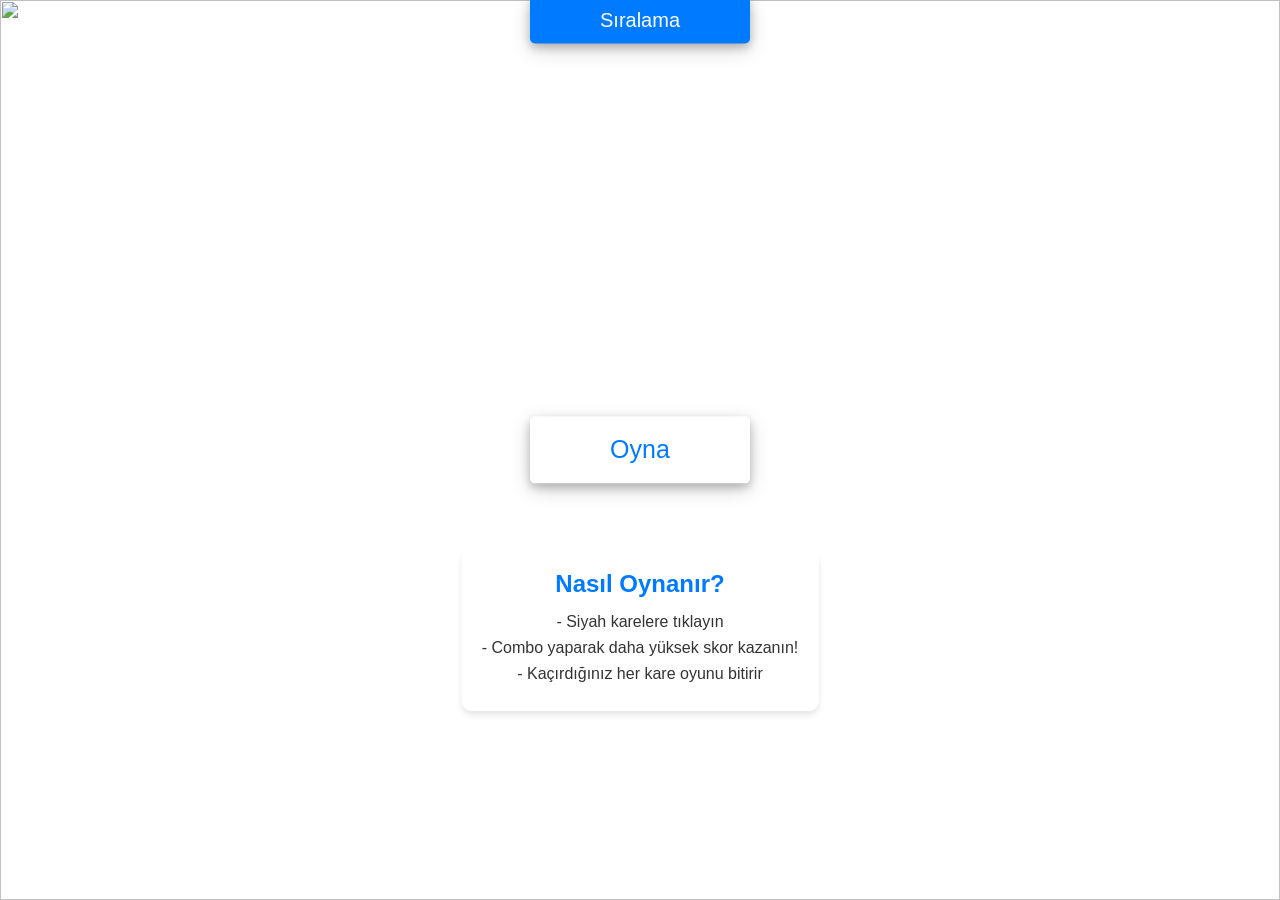
==== index.html @ c53f74e0 "Good LEEDA! Added leaderboard system, stores in the localStorage." ====
<!DOCTYPE html>
<html lang="en">
<head>
    <meta charset="UTF-8">
    <meta name="viewport" content="width=device-width, initial-scale=1.0">
    <link rel="stylesheet" href="css/style.css">
    <link rel="stylesheet" href="css/leaderboard.css">
    <title>Piano Tiles Oyunu</title>
</head>
<body>
    <!-- Arka plan resmi -->
    <img src="https://drive.google.com/uc?id=19zSLvSV1l4_bkxfaYUC9OpR1OZLBPZa_">
    
    <!-- Oyun başlangıç ekranı -->
    <div class="start"> 
        <button class="view-leaderboard">Sıralama</button>
        <button class="play-button">Oyna</button>
        <div class="instructions">
            <h3>Nasıl Oynanır?</h3>
            <p>- Siyah karelere tıklayın</p>
            <p>- Combo yaparak daha yüksek skor kazanın!</p>
            <p>- Kaçırdığınız her kare oyunu bitirir</p>
        </div>
    </div> 

    <!-- Ana oyun alanı -->
    <div id="game" style="display: none;">
        <!-- Oyun çizgileri -->
        <div id="game-container">
            <div class="line" id="line1"></div>
            <div class="line" id="line2"></div>
            <div class="line" id="line3"></div>
            <div class="line" id="line4"></div>
        </div>
        <!-- Karelerin oluşturulacağı alan -->
        <div class="tiles" id="tiles"></div> 
        <!-- Skor göstergesi -->
        <div class="score">
            <p id="score">0</p>
            <p id="high-score"></p>
        </div>
    </div>

    <!-- Kullanıcı adı formu -->
    <div class="username-form">
        <h3>Kullanıcı Adınızı Girin</h3>
        <input type="text" id="username-input" placeholder="Kullanıcı adınız" maxlength="20" required>
        <button id="submit-score">Başla</button>
    </div>

    <!-- Liderlik tablosu -->
    <div class="leaderboard">
        <button class="close-button">&times;</button>
        <h2>En Yüksek Skorlar</h2>
        <table class="leaderboard-table">
            <thead>
                <tr>
                    <th>Sıra</th>
                    <th>İsim</th>
                    <th>Skor</th>
                </tr>
            </thead>
            <tbody id="leaderboard-body">
                <!-- JavaScript ile doldurulacak -->
            </tbody>
        </table>
    </div>

    <!-- Pause ekranı -->
    <div class="pause-screen">
        <div class="content">
            <h2>DURAKLADI</h2>
            <p>Devam etmek için ESC'ye basın</p>
            <p>Mevcut Skor: <span id="pause-score">0</span></p>
            <p>En Yüksek Skor: <span id="pause-high-score">0</span></p>
        </div>
    </div>

    <!-- Sonuç ekranı -->
    <div class="result_box">
        <div class="icon">
            <i class="fas fa-crown"></i>
        </div>
        <div class="complete_text">Oyunu Tamamladınız!</div>
        <div class="score_text">0 puan kazandınız</div>
        <div class="buttons">
            <button class="restart">Tekrar Oyna</button>
        </div>
    </div>

    <!-- Ses efektleri -->
    <audio id="audio" src="https://drive.google.com/uc?id=1vCDIoUu4NIjBlMOee-wTDsHBMc1bxzES" hidden>
    <audio id="play" src="https://drive.google.com/uc?id=16ZqyQo4C59nUeXcP7H7L7XzUwrI7f3bW" hidden>
    <audio id="out" src="https://drive.google.com/uc?id=1OtAEm0PY38LdtKPBRe_ucoysYkAY7cG2" hidden>
    <audio id="result" src="https://drive.google.com/uc?id=1GvdIT1VsX48R9emQHCWxs4KP-hEQxeal" hidden>
    
</body>

<!-- JavaScript dosyası -->
<script src="js/src.js"></script>
</html>
---- css/style.css ----
/* Genel stil ayarları */
*{
    padding: 0;
    margin: 0;
    width: 100%;
    height: 100%;
    font-family: 'Roboto', sans-serif;
    user-select: none;
}

/* Buton ve sonuç kutusu için ortak stiller */
button,
.result_box{
    position: absolute;
    top: 50%;
    left: 50%;
    transform: translate(-50%, -50%);
    box-shadow: 0px 4px 8px 0 rgba(0,0,0,0.2),
                0px 6px 20px 0 rgba(0,0,0,0.19);
    transition: all 0.3s ease;
}

/* Başlangıç ekranı buton konteyneri */
.start {
    display: flex;
    flex-direction: column;
    align-items: center;
    gap: 20px;
    position: absolute;
    top: 50%;
    left: 50%;
    transform: translate(-50%, -50%);
}

/* Başlangıç butonu stilleri */
.start .play-button {
    width: 220px;
    height: 67.3px;
    font-size: 25px;
    font-weight: 500;
    color: #007bff;
    padding: 15px 30px;
    outline: none;
    border: none;
    border-radius: 5px;
    background: #fff;
    cursor: pointer;
    box-shadow: 0px 4px 8px 0 rgba(0,0,0,0.2),
              0px 6px 20px 0 rgba(0,0,0,0.19);
}

/* Sıralama butonu stilleri */
.start .view-leaderboard {
    width: 220px;
    height: auto;
    font-size: 20px;
    font-weight: 500;
    color: #fff;
    padding: 12px 25px;
    outline: none;
    border: none;
    border-radius: 5px;
    background: #007bff;
    cursor: pointer;
    box-shadow: 0px 4px 8px 0 rgba(0,0,0,0.2),
              0px 6px 20px 0 rgba(0,0,0,0.19);
    transition: all 0.3s ease;
}

.start .view-leaderboard:hover {
    background: #0056b3;
}

/* Ana oyun alanı stilleri */
#game{
    width: 100%;
    height: 100%;
    position: relative;
}

/* Arka plan resmi stilleri */
img{
    z-index: -1;
    width: 100%;
    height: 100%;
    position: absolute;
}

/* Oyun konteyneri ve kareler için ortak stiller */
#game #game-container,
#game #tiles{
    position: absolute;
    width: 100%;
    max-width: 600px;
    height: 100%;
    display: flex;
    z-index: 2;
}

/* Skor göstergesi stilleri */
#game .score{
    width: 100%;
    max-width: 600px;
    height: auto;
    position: absolute;
    display: flex;
    justify-content: center;
    padding: 20px 0;
    z-index: 5;
}
#game .score p{
    font-size: 40px;
    width: auto;
    color: rgb(255, 0, 85);
    z-index: 5;
}

/* Oyun çizgileri stilleri */
#game #game-container .line{
    width: 25%;
    border-right: solid 1px rgb(197, 197, 197);
}

#game #game-container #line4{
    border-right: none;
}

/* Kareler alanı stilleri */
#game #tiles{
    display: block;
    overflow: hidden;
}

/* Kare stilleri */
#game #tiles div{
    width: 25%;
    height: 30%;
    position: absolute;
    top: -30%;
    background:black;
    outline: none;
    cursor: pointer;
}

/* Kare hareket animasyonları */
.move{
    transform: translateY(145vh);
    transition: transform linear 2s;
}
.speedX1{
    transition: transform linear 1.5s;
}
.speedX2{
    transition: transform linear 1.25s;
}
.speedX3{
    transition: transform linear 1s;
}
.speedX4{
    transition: transform linear 0.75s;
}

/* Sonuç kutusu stilleri */
.result_box{
    background: #fff;
    width: 450px;
    height: auto;
    padding: 25px 30px;
    border-radius: 5px;
    display: flex;
    text-align: center;
    align-items: center;
    flex-direction: column;
    justify-content: space-between;
    opacity: 0;
    pointer-events: none;
    transform: translate(-50%, -50%) scale(0.9);
}

/* Aktif sonuç kutusu stilleri */
.result_box.activeResult{
    z-index: 5;
    opacity: 1;
    pointer-events: auto;
    transform: translate(-50%, -50%) scale(1);
}

/* Sonuç kutusu metin stilleri */
.result_box .complete_text{
    font-size: 20px;
    font-weight: 500;
}
.result_box .score_text{
    margin: 10px 0;
    font-size: 18px;
    font-weight: 500;
}
.result_box  .icon{
    font-size: 100px;
    color: #007bff;
    margin-bottom: 10px;
}

/* Sonuç kutusu buton alanı stilleri */
.result_box .buttons{
    position: relative;
    display: flex;
    margin: 20px 0;
}

/* Sonuç kutusu buton stilleri */
.result_box .buttons button{
    margin: 0 10px;
    width: auto;
    height: 40px;
    padding: 0 20px;
    border: none;
    outline: none;
    font-size: 18px;
    font-weight: 500;
    border-radius: 5px;
    border: 1px solid #007bff;
    cursor: pointer;
    transition: all 0.3s ease;
}

/* Mobil cihazlar için responsive tasarım */
@media(max-width: 550px){
    .result_box{
        width: 80%;
    }
    @media(max-width: 320px){
        .result_box .complete_text{
            font-size: 18px;
        }
    }
}

/* Combo text stilleri */
.combo-text {
    position: absolute;
    top: 50%;
    left: 50%;
    transform: translate(-50%, -50%);
    font-size: 36px;
    color: #ffeb3b;
    text-shadow: 2px 2px 4px rgba(0,0,0,0.5);
    animation: comboFade 1s ease-out forwards;
    z-index: 10;
    width: auto;
    height: auto;
}

@keyframes comboFade {
    0% {
        opacity: 1;
        transform: translate(-50%, -50%) scale(1.2);
    }
    100% {
        opacity: 0;
        transform: translate(-50%, -50%) scale(0.8);
    }
}

/* Pause ekranı stilleri */
.pause-screen {
    position: absolute;
    top: 0;
    left: 0;
    width: 100%;
    height: 100%;
    background: rgba(0, 0, 0, 0.7);
    display: flex;
    justify-content: center;
    align-items: center;
    z-index: 100;
    opacity: 0;
    pointer-events: none;
    transition: opacity 0.3s ease;
}

.pause-screen.active {
    opacity: 1;
    pointer-events: auto;
}

.pause-screen .content {
    text-align: center;
    color: white;
    width: auto;
    height: auto;
}

.pause-screen h2 {
    font-size: 48px;
    margin-bottom: 20px;
    width: auto;
    height: auto;
}

.pause-screen p {
    font-size: 24px;
    margin-bottom: 10px;
    width: auto;
    height: auto;
}

/* Kare tıklama efekti */
#game #tiles div.clicked {
    background: rgba(0,0,0,0.2);
    transition: background-color 0.2s ease;
}

/* Oyun talimatları stilleri */
.start .instructions {
    position: absolute;
    top: calc(50% + 100px);
    left: 50%;
    transform: translateX(-50%);
    background: rgba(255, 255, 255, 0.9);
    padding: 20px;
    border-radius: 10px;
    box-shadow: 0 4px 6px rgba(0, 0, 0, 0.1);
    width: auto;
    height: auto;
    text-align: center;
}

.start .instructions h3 {
    color: #007bff;
    margin-bottom: 15px;
    font-size: 24px;
    width: auto;
    height: auto;
}

.start .instructions p {
    color: #333;
    margin: 8px 0;
    font-size: 16px;
    width: auto;
    height: auto;
}

/* Skor göstergesi güncellemeleri */
#game .score {
    display: flex;
    flex-direction: column;
    align-items: center;
    gap: 10px;
}

#game .score p {
    font-size: 32px;
    text-shadow: 2px 2px 4px rgba(0,0,0,0.3);
}

#game .score #high-score {
    color: #ffeb3b;
    font-size: 24px;
}
---- css/leaderboard.css ----
.leaderboard {
    background: rgba(255, 255, 255, 0.95);
    border-radius: 10px;
    padding: 20px;
    width: 300px;
    position: absolute;
    top: 50%;
    left: 50%;
    transform: translate(-50%, -50%);
    box-shadow: 0 4px 8px rgba(0,0,0,0.2);
    z-index: 1000;
    display: none;
}

.leaderboard.active {
    display: block;
}

.leaderboard h2 {
    color: #007bff;
    text-align: center;
    margin-bottom: 20px;
    font-size: 24px;
    width: auto;
    height: auto;
}

.leaderboard-table {
    width: 100%;
    border-collapse: collapse;
    margin-bottom: 20px;
}

.leaderboard-table th,
.leaderboard-table td {
    padding: 10px;
    text-align: left;
    border-bottom: 1px solid #ddd;
    width: auto;
    height: auto;
}

.leaderboard-table th {
    color: #007bff;
    font-weight: bold;
}

.leaderboard-table tr:nth-child(even) {
    background-color: rgba(0, 123, 255, 0.05);
}

.leaderboard-table tr:hover {
    background-color: rgba(0, 123, 255, 0.1);
}

/* Username input form styles */
.username-form {
    position: absolute;
    top: 50%;
    left: 50%;
    transform: translate(-50%, -50%);
    background: white;
    padding: 20px;
    border-radius: 10px;
    box-shadow: 0 4px 8px rgba(0,0,0,0.2);
    z-index: 1000;
    width: 300px;
    text-align: center;
    display: none;
}

.username-form.active {
    display: block;
}

.username-form h3 {
    color: #007bff;
    margin-bottom: 15px;
    font-size: 20px;
    width: auto;
    height: auto;
}

.username-form input {
    width: 80%;
    padding: 10px;
    margin: 10px 0;
    border: 2px solid #007bff;
    border-radius: 5px;
    font-size: 16px;
    height: auto;
}

.username-form button {
    background: #007bff;
    color: white;
    border: none;
    padding: 10px 20px;
    border-radius: 5px;
    cursor: pointer;
    font-size: 16px;
    margin-top: 10px;
    width: auto;
    height: auto;
}

.username-form button:hover {
    background: #0056b3;
}

/* View Leaderboard button */
.view-leaderboard {
    position: absolute;
    top: 20px;
    right: 20px;
    background: #007bff;
    color: white;
    border: none;
    padding: 10px 20px;
    border-radius: 5px;
    cursor: pointer;
    font-size: 16px;
    z-index: 10;
    width: auto;
    height: auto;
}

.view-leaderboard:hover {
    background: #0056b3;
}

.close-button {
    position: absolute;
    top: 10px;
    right: 10px;
    background: none;
    border: none;
    color: #007bff;
    font-size: 20px;
    cursor: pointer;
    width: 30px;
    height: 30px;
    padding: 0;
}

.close-button:hover {
    color: #0056b3;
}
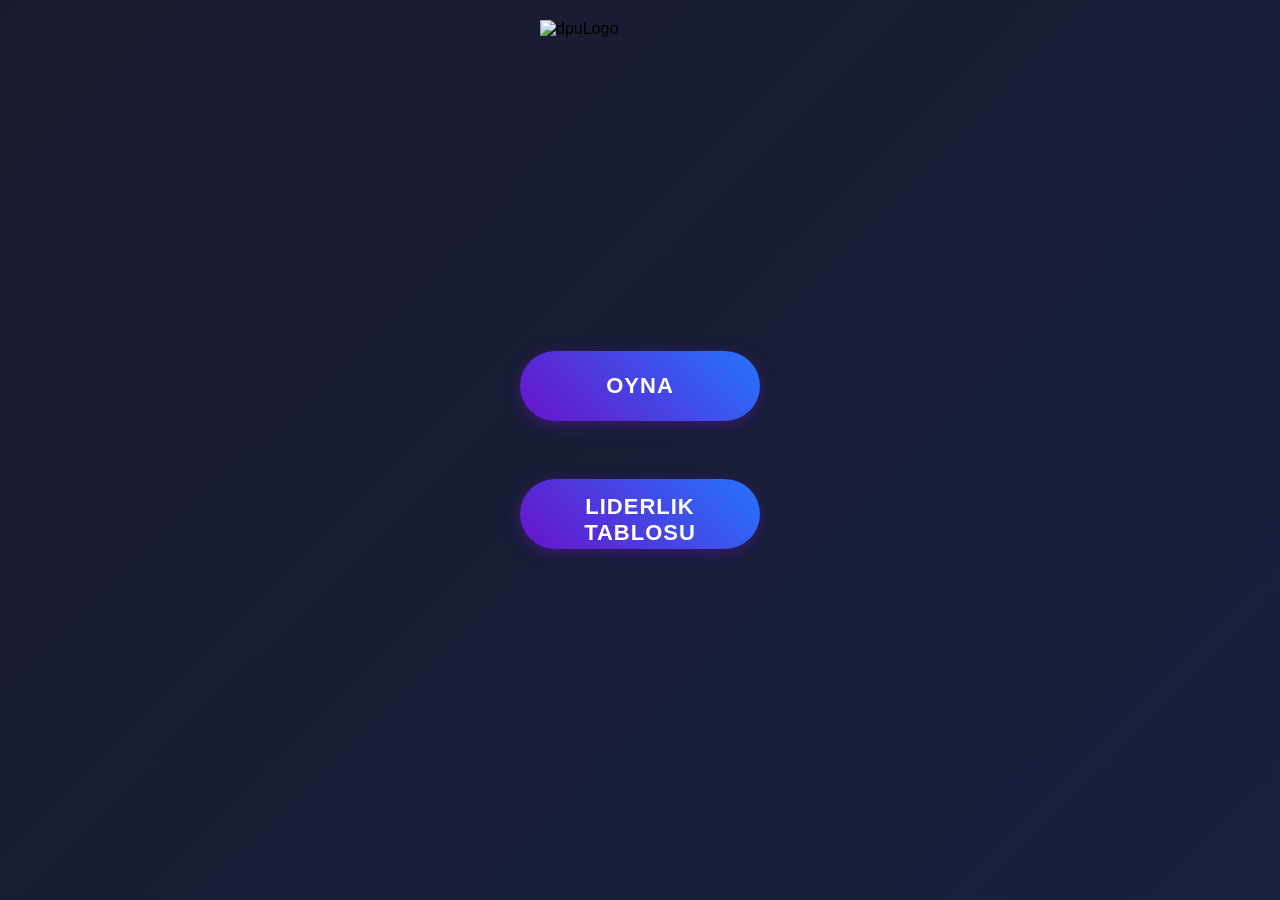
==== commit ba1aa871: "Music System Integration Music changes based on the difficulty level. Game speed changes based on th" ====
--- a/index.html
+++ b/index.html
@@ -4,24 +4,31 @@
     <meta charset="UTF-8">
     <meta name="viewport" content="width=device-width, initial-scale=1.0">
     <link rel="stylesheet" href="css/style.css">
-    <link rel="stylesheet" href="css/leaderboard.css">
+    <link rel="stylesheet" href="https://cdnjs.cloudflare.com/ajax/libs/font-awesome/5.15.4/css/all.min.css">
     <title>Piano Tiles Oyunu</title>
 </head>
 <body>
     <!-- Arka plan resmi -->
-    <img src="https://drive.google.com/uc?id=19zSLvSV1l4_bkxfaYUC9OpR1OZLBPZa_">
+    <img src="assets/dpuLogo.png" alt="dpuLogo" class="dpuLogo">
     
     <!-- Oyun başlangıç ekranı -->
     <div class="start"> 
-        <button class="view-leaderboard">Sıralama</button>
-        <button class="play-button">Oyna</button>
-        <div class="instructions">
-            <h3>Nasıl Oynanır?</h3>
-            <p>- Siyah karelere tıklayın</p>
-            <p>- Combo yaparak daha yüksek skor kazanın!</p>
-            <p>- Kaçırdığınız her kare oyunu bitirir</p>
+        <button>Oyna</button>
+        <br>
+        <button class="leaderboard" onclick="window.location.href='leaderboard.html'">
+           Liderlik Tablosu
+        </button>
+    </div> 
+
+    <!-- Zorluk seçim ekranı -->
+    <div class="difficulty-select" style="display: none;">
+        <div class="difficulty-buttons">
+            <button class="difficulty-btn easy">Kolay</button>
+            <button class="difficulty-btn normal">Normal</button>
+            <button class="difficulty-btn hard">Zor</button>
         </div>
-    </div> 
+        <button class="back-btn">Geri</button>
+    </div>
 
     <!-- Ana oyun alanı -->
     <div id="game" style="display: none;">
@@ -35,45 +42,7 @@
         <!-- Karelerin oluşturulacağı alan -->
         <div class="tiles" id="tiles"></div> 
         <!-- Skor göstergesi -->
-        <div class="score">
-            <p id="score">0</p>
-            <p id="high-score"></p>
-        </div>
-    </div>
-
-    <!-- Kullanıcı adı formu -->
-    <div class="username-form">
-        <h3>Kullanıcı Adınızı Girin</h3>
-        <input type="text" id="username-input" placeholder="Kullanıcı adınız" maxlength="20" required>
-        <button id="submit-score">Başla</button>
-    </div>
-
-    <!-- Liderlik tablosu -->
-    <div class="leaderboard">
-        <button class="close-button">&times;</button>
-        <h2>En Yüksek Skorlar</h2>
-        <table class="leaderboard-table">
-            <thead>
-                <tr>
-                    <th>Sıra</th>
-                    <th>İsim</th>
-                    <th>Skor</th>
-                </tr>
-            </thead>
-            <tbody id="leaderboard-body">
-                <!-- JavaScript ile doldurulacak -->
-            </tbody>
-        </table>
-    </div>
-
-    <!-- Pause ekranı -->
-    <div class="pause-screen">
-        <div class="content">
-            <h2>DURAKLADI</h2>
-            <p>Devam etmek için ESC'ye basın</p>
-            <p>Mevcut Skor: <span id="pause-score">0</span></p>
-            <p>En Yüksek Skor: <span id="pause-high-score">0</span></p>
-        </div>
+        <div class="score"><p id="score">0</p></div>
     </div>
 
     <!-- Sonuç ekranı -->
@@ -83,13 +52,31 @@
         </div>
         <div class="complete_text">Oyunu Tamamladınız!</div>
         <div class="score_text">0 puan kazandınız</div>
+        
+        <!-- İsim giriş formu -->
+        <div class="name_form" style="display: none;">
+            <input type="text" id="player_name" placeholder="İsminizi girin" maxlength="20">
+            <button id="save_score">Skoru Kaydet</button>
+        </div>
+
+        <!-- Top 3 Skorlar -->
+        <div class="top-scores">
+            <h3>En İyi 3 Skor</h3>
+            <div class="top-scores-list"></div>
+            <a href="leaderboard.html" class="view-all-scores">
+                Tüm Skorları Gör <i class="fas fa-arrow-right"></i>
+            </a>
+        </div>
+
         <div class="buttons">
             <button class="restart">Tekrar Oyna</button>
         </div>
     </div>
 
     <!-- Ses efektleri -->
-    <audio id="audio" src="https://drive.google.com/uc?id=1vCDIoUu4NIjBlMOee-wTDsHBMc1bxzES" hidden>
+    <audio id="easyMusic" src="assets/audio/metin2.mp3" hidden>
+    <audio id="normalMusic" src="assets/audio/molotof.mp3" hidden>
+    <audio id="hardMusic" src="assets/audio/shadow.mp3" hidden>
     <audio id="play" src="https://drive.google.com/uc?id=16ZqyQo4C59nUeXcP7H7L7XzUwrI7f3bW" hidden>
     <audio id="out" src="https://drive.google.com/uc?id=1OtAEm0PY38LdtKPBRe_ucoysYkAY7cG2" hidden>
     <audio id="result" src="https://drive.google.com/uc?id=1GvdIT1VsX48R9emQHCWxs4KP-hEQxeal" hidden>
--- a/css/style.css
+++ b/css/style.css
@@ -1,361 +1,594 @@
 /* Genel stil ayarları */
-*{
+* {
     padding: 0;
     margin: 0;
+    box-sizing: border-box;
+    font-family: 'Poppins', sans-serif;
+}
+
+html, body {
     width: 100%;
     height: 100%;
-    font-family: 'Roboto', sans-serif;
+    overflow: hidden;
     user-select: none;
+    background: linear-gradient(135deg, #1a1a2e, #16213e);
 }
 
 /* Buton ve sonuç kutusu için ortak stiller */
-button,
-.result_box{
-    position: absolute;
-    top: 50%;
-    left: 50%;
-    transform: translate(-50%, -50%);
-    box-shadow: 0px 4px 8px 0 rgba(0,0,0,0.2),
-                0px 6px 20px 0 rgba(0,0,0,0.19);
-    transition: all 0.3s ease;
-}
-
-/* Başlangıç ekranı buton konteyneri */
-.start {
-    display: flex;
-    flex-direction: column;
-    align-items: center;
-    gap: 20px;
-    position: absolute;
-    top: 50%;
-    left: 50%;
-    transform: translate(-50%, -50%);
+button, .result_box {
+    box-shadow: 0 10px 25px rgba(0, 0, 0, 0.2);
+    transition: all 0.3s cubic-bezier(0.175, 0.885, 0.32, 1.275);
 }
 
 /* Başlangıç butonu stilleri */
-.start .play-button {
-    width: 220px;
-    height: 67.3px;
-    font-size: 25px;
-    font-weight: 500;
-    color: #007bff;
+.start button {
+    position: static !important;
+    transform: none !important;
+    margin: 0 !important;
+    width: 240px;
+    height: 70px;
+    font-size: 22px;
+    font-weight: 600;
+    color: #fff;
     padding: 15px 30px;
     outline: none;
     border: none;
-    border-radius: 5px;
-    background: #fff;
+    border-radius: 50px;
+    background: linear-gradient(45deg, #6a11cb, #2575fc);
     cursor: pointer;
-    box-shadow: 0px 4px 8px 0 rgba(0,0,0,0.2),
-              0px 6px 20px 0 rgba(0,0,0,0.19);
-}
-
-/* Sıralama butonu stilleri */
-.start .view-leaderboard {
-    width: 220px;
-    height: auto;
-    font-size: 20px;
-    font-weight: 500;
-    color: #fff;
-    padding: 12px 25px;
-    outline: none;
-    border: none;
-    border-radius: 5px;
-    background: #007bff;
-    cursor: pointer;
-    box-shadow: 0px 4px 8px 0 rgba(0,0,0,0.2),
-              0px 6px 20px 0 rgba(0,0,0,0.19);
-    transition: all 0.3s ease;
-}
-
-.start .view-leaderboard:hover {
-    background: #0056b3;
+    box-shadow: 0 4px 15px rgba(106, 17, 203, 0.4);
+    letter-spacing: 1px;
+    text-transform: uppercase;
+    animation: fadeIn 0.5s ease-out, pulse 2s infinite;
+}
+
+.start button:hover {
+    transform: translate(-50%, -50%) scale(1.05);
+    box-shadow: 0 8px 25px rgba(106, 17, 203, 0.6);
+    background: linear-gradient(45deg, #2575fc, #6a11cb);
 }
 
 /* Ana oyun alanı stilleri */
-#game{
+#game {
     width: 100%;
     height: 100%;
     position: relative;
-}
-
-/* Arka plan resmi stilleri */
-img{
+    overflow: hidden;
+}
+
+/* Arka plan stilleri */
+.background {
+    position: absolute;
+    width: 100%;
+    height: 100%;
+    background: linear-gradient(135deg, #1a1a2e, #16213e);
     z-index: -1;
-    width: 100%;
-    height: 100%;
-    position: absolute;
 }
 
 /* Oyun konteyneri ve kareler için ortak stiller */
 #game #game-container,
-#game #tiles{
+#game #tiles {
     position: absolute;
     width: 100%;
     max-width: 600px;
     height: 100%;
     display: flex;
     z-index: 2;
+    left: 50%;
+    transform: translateX(-50%);
 }
 
 /* Skor göstergesi stilleri */
-#game .score{
+#game .score {
     width: 100%;
     max-width: 600px;
     height: auto;
     position: absolute;
     display: flex;
     justify-content: center;
-    padding: 20px 0;
+    padding: 25px 0;
     z-index: 5;
-}
-#game .score p{
-    font-size: 40px;
+    left: 50%;
+    transform: translateX(-50%);
+}
+
+#game .score p {
+    font-size: 42px;
     width: auto;
-    color: rgb(255, 0, 85);
-    z-index: 5;
+    color: #fff;
+    text-shadow: 0 2px 10px rgba(0, 0, 0, 0.3);
+    background: rgba(255, 255, 255, 0.1);
+    padding: 10px 30px;
+    border-radius: 50px;
+    backdrop-filter: blur(5px);
+    border: 1px solid rgba(255, 255, 255, 0.2);
 }
 
 /* Oyun çizgileri stilleri */
-#game #game-container .line{
+#game #game-container .line {
     width: 25%;
-    border-right: solid 1px rgb(197, 197, 197);
-}
-
-#game #game-container #line4{
+    border-right: solid 1px rgba(255, 255, 255, 0.1);
+}
+
+#game #game-container #line4 {
     border-right: none;
 }
 
 /* Kareler alanı stilleri */
-#game #tiles{
+#game #tiles {
     display: block;
     overflow: hidden;
 }
 
 /* Kare stilleri */
-#game #tiles div{
+#game #tiles div {
     width: 25%;
     height: 30%;
     position: absolute;
     top: -30%;
-    background:black;
+    background: linear-gradient(45deg, #6a11cb, #2575fc);
     outline: none;
     cursor: pointer;
+    border-radius: 8px;
+    margin: 0 1px;
+    box-shadow: inset 0 0 15px rgba(255, 255, 255, 0.2),
+                0 5px 15px rgba(0, 0, 0, 0.3);
+    transition: transform 2.5s;
+}
+
+#game #tiles div:active {
+    transform: scale(0.95);
+    background: linear-gradient(45deg, #2575fc, #6a11cb);
 }
 
 /* Kare hareket animasyonları */
-.move{
+.move {
     transform: translateY(145vh);
-    transition: transform linear 2s;
-}
-.speedX1{
-    transition: transform linear 1.5s;
-}
-.speedX2{
-    transition: transform linear 1.25s;
-}
-.speedX3{
-    transition: transform linear 1s;
-}
-.speedX4{
-    transition: transform linear 0.75s;
-}
+    transition: transform linear 3s;
+}
+
+.speedX1 { transition: transform linear 4s; }
+.speedX2 { transition: transform linear 5s; }
+.speedX3 { transition: transform linear 6s; }
+.speedX4 { transition: transform linear 7s; }
 
 /* Sonuç kutusu stilleri */
-.result_box{
-    background: #fff;
-    width: 450px;
+.result_box {
+    position: fixed;
+    top: 50%;
+    left: 50%;
+    transform: translate(-50%, -50%) scale(0.9);
+    background: rgba(255, 255, 255, 0.95);
+    width: 90%;
+    max-width: 480px;
     height: auto;
-    padding: 25px 30px;
-    border-radius: 5px;
+    padding: 30px 40px;
+    border-radius: 15px;
     display: flex;
     text-align: center;
     align-items: center;
     flex-direction: column;
-    justify-content: space-between;
+    justify-content: center;
     opacity: 0;
     pointer-events: none;
-    transform: translate(-50%, -50%) scale(0.9);
+    backdrop-filter: blur(10px);
+    border: 1px solid rgba(255, 255, 255, 0.3);
+    max-height: 90vh;
+    overflow-y: auto;
+    z-index: 1000;
+    box-shadow: 0 10px 25px rgba(0, 0, 0, 0.2);
+    margin: 0;
 }
 
 /* Aktif sonuç kutusu stilleri */
-.result_box.activeResult{
-    z-index: 5;
+.result_box.activeResult {
     opacity: 1;
     pointer-events: auto;
     transform: translate(-50%, -50%) scale(1);
+    transition: all 0.3s ease-in-out;
 }
 
 /* Sonuç kutusu metin stilleri */
-.result_box .complete_text{
+.result_box .complete_text {
+    font-size: 24px;
+    font-weight: 600;
+    color: #333;
+    margin-bottom: 15px;
+}
+
+.result_box .score_text {
+    margin: 15px 0;
     font-size: 20px;
     font-weight: 500;
-}
-.result_box .score_text{
-    margin: 10px 0;
-    font-size: 18px;
-    font-weight: 500;
-}
-.result_box  .icon{
+    color: #555;
+}
+
+.result_box .icon {
     font-size: 100px;
-    color: #007bff;
-    margin-bottom: 10px;
+    color: #6a11cb;
+    margin-bottom: 20px;
+    text-shadow: 0 5px 15px rgba(106, 17, 203, 0.3);
 }
 
 /* Sonuç kutusu buton alanı stilleri */
-.result_box .buttons{
+.result_box .buttons {
     position: relative;
     display: flex;
-    margin: 20px 0;
+    margin: 25px 0 10px;
+    width: 100%;
+    justify-content: center;
+    z-index: 2;
 }
 
 /* Sonuç kutusu buton stilleri */
-.result_box .buttons button{
-    margin: 0 10px;
+.result_box .buttons button {
+    position: relative;
+    margin: 0 15px;
     width: auto;
-    height: 40px;
-    padding: 0 20px;
+    height: 45px;
+    padding: 0 25px;
     border: none;
     outline: none;
-    font-size: 18px;
-    font-weight: 500;
-    border-radius: 5px;
-    border: 1px solid #007bff;
+    font-size: 16px;
+    font-weight: 600;
+    border-radius: 50px;
     cursor: pointer;
     transition: all 0.3s ease;
+    letter-spacing: 0.5px;
+    transform: none;
+    top: auto;
+    left: auto;
+}
+
+.result_box .buttons button.restart {
+    background: linear-gradient(45deg, #6a11cb, #2575fc);
+    color: white;
+    box-shadow: 0 5px 15px rgba(106, 17, 203, 0.4);
+}
+
+.result_box .buttons button.exit {
+    background: rgba(255, 255, 255, 0.9);
+    color: #6a11cb;
+    border: 2px solid #6a11cb;
+}
+
+.result_box .buttons button:hover {
+    transform: translate(-50%, -50%) scale(1.05);
+    box-shadow: 0 8px 25px rgba(106, 17, 203, 0.5);
+}
+
+/* Animasyonlar */
+@keyframes fadeIn {
+    from { opacity: 0; }
+    to { opacity: 1; }
+}
+
+@keyframes pulse {
+    0% { transform: translate(-50%, -50%) scale(1); }
+    50% { transform: translate(-50%, -50%) scale(1.05); }
+    100% { transform: translate(-50%, -50%) scale(1); }
+}
+
+.result_box.activeResult {
+    animation: fadeIn 0.3s ease-out;
 }
 
 /* Mobil cihazlar için responsive tasarım */
-@media(max-width: 550px){
-    .result_box{
+@media (max-width: 768px) {
+    .result_box {
+        width: 95%;
+        padding: 25px 30px;
+    }
+}
+
+@media (max-width: 480px) {
+    .result_box {
+        width: 98%;
+        padding: 20px;
+        max-height: 85vh;
+    }
+}
+
+@media(max-width: 375px) {
+    .result_box .complete_text {
+        font-size: 20px;
+    }
+    
+    .result_box .buttons {
+        flex-direction: column;
+        align-items: center;
+    }
+    
+    .result_box .buttons button {
+        margin: 8px 0;
         width: 80%;
     }
-    @media(max-width: 320px){
-        .result_box .complete_text{
-            font-size: 18px;
-        }
-    }
-}
-
-/* Combo text stilleri */
-.combo-text {
+}
+
+/* DPU Logo styles */
+.dpuLogo {
     position: absolute;
+    top: 20px;
+    left: 50%;
+    transform: translateX(-50%);
+    max-width: 200px;
+    width: 20%;
+    min-width: 150px;
+    height: auto;
+    z-index: 10;
+}
+
+/* İsim giriş formu stilleri */
+.name_form {
+    width: 100%;
+    margin: 15px 0;
+    display: flex;
+    flex-direction: column;
+    align-items: center;
+    gap: 10px;
+    position: relative;
+    z-index: 2;
+}
+
+.name_form input {
+    width: 80%;
+    padding: 10px 15px;
+    border: 2px solid #6a11cb;
+    border-radius: 25px;
+    font-size: 16px;
+    outline: none;
+    transition: all 0.3s ease;
+    background: white;
+}
+
+.name_form input:focus {
+    border-color: #2575fc;
+    box-shadow: 0 0 10px rgba(37, 117, 252, 0.3);
+}
+
+.name_form button {
+    background: linear-gradient(45deg, #6a11cb, #2575fc);
+    color: white;
+    border: none;
+    padding: 10px 25px;
+    border-radius: 25px;
+    font-size: 16px;
+    cursor: pointer;
+    transition: all 0.3s ease;
+    position: relative;
+    transform: none;
+    top: auto;
+    left: auto;
+    margin-top: 5px;
+}
+
+.name_form button:hover {
+    transform: scale(1.05);
+    box-shadow: 0 5px 15px rgba(106, 17, 203, 0.4);
+}
+
+/* Liderlik tablosu stilleri */
+.leaderboard {
+    width: 100%;
+    margin: 20px 0;
+    padding: 15px;
+    background: rgba(255, 255, 255, 0.1);
+    border-radius: 10px;
+    backdrop-filter: blur(5px);
+}
+
+.leaderboard h3 {
+    color: #333;
+    text-align: center;
+    margin-bottom: 15px;
+    font-size: 20px;
+}
+
+.leaderboard_list {
+    max-height: 200px;
+    overflow-y: auto;
+}
+
+.leaderboard_item {
+    display: flex;
+    justify-content: space-between;
+    align-items: center;
+    padding: 8px 15px;
+    margin: 5px 0;
+    background: rgba(255, 255, 255, 0.9);
+    border-radius: 5px;
+    font-size: 14px;
+}
+
+.leaderboard_item .rank {
+    font-weight: bold;
+    color: #6a11cb;
+}
+
+.leaderboard_item .player_name {
+    flex: 1;
+    margin: 0 10px;
+    color: #333;
+}
+
+.leaderboard_item .player_score {
+    font-weight: bold;
+    color: #2575fc;
+}
+
+/* Scrollbar stilleri */
+.leaderboard_list::-webkit-scrollbar {
+    width: 5px;
+}
+
+.leaderboard_list::-webkit-scrollbar-track {
+    background: rgba(255, 255, 255, 0.1);
+    border-radius: 5px;
+}
+
+.leaderboard_list::-webkit-scrollbar-thumb {
+    background: linear-gradient(45deg, #6a11cb, #2575fc);
+    border-radius: 5px;
+}
+
+/* Top Scores Styles */
+.top-scores {
+    width: 100%;
+    margin: 20px 0;
+    padding: 15px;
+    background: rgba(255, 255, 255, 0.1);
+    border-radius: 10px;
+    backdrop-filter: blur(5px);
+    position: relative;
+    z-index: 1;
+}
+
+.top-scores h3 {
+    color: #333;
+    text-align: center;
+    margin-bottom: 15px;
+    font-size: 20px;
+}
+
+.top-scores-list {
+    margin-bottom: 15px;
+}
+
+.top-score-item {
+    display: flex;
+    justify-content: space-between;
+    align-items: center;
+    padding: 8px 15px;
+    margin: 5px 0;
+    background: rgba(255, 255, 255, 0.9);
+    border-radius: 5px;
+    font-size: 14px;
+}
+
+.top-score-item .rank {
+    font-weight: bold;
+    color: #6a11cb;
+    width: 30px;
+}
+
+.top-score-item .player-name {
+    flex: 1;
+    margin: 0 10px;
+    color: #333;
+}
+
+.top-score-item .player-score {
+    font-weight: bold;
+    color: #2575fc;
+}
+
+.view-all-scores {
+    display: block;
+    text-align: center;
+    color: #6a11cb;
+    text-decoration: none;
+    font-size: 14px;
+    font-weight: 500;
+    margin-top: 10px;
+    transition: all 0.3s ease;
+}
+
+.view-all-scores:hover {
+    color: #2575fc;
+    transform: translateX(5px);
+}
+
+.view-all-scores i {
+    margin-left: 5px;
+    transition: transform 0.3s ease;
+}
+
+.view-all-scores:hover i {
+    transform: translateX(5px);
+}
+
+/* Start screen styles */
+.start {
+    position: fixed;
     top: 50%;
     left: 50%;
     transform: translate(-50%, -50%);
-    font-size: 36px;
-    color: #ffeb3b;
-    text-shadow: 2px 2px 4px rgba(0,0,0,0.5);
-    animation: comboFade 1s ease-out forwards;
+    display: flex;
+    flex-direction: column;
+    align-items: center;
+    gap: 20px;
     z-index: 10;
     width: auto;
-    height: auto;
-}
-
-@keyframes comboFade {
-    0% {
-        opacity: 1;
-        transform: translate(-50%, -50%) scale(1.2);
-    }
-    100% {
-        opacity: 0;
-        transform: translate(-50%, -50%) scale(0.8);
-    }
-}
-
-/* Pause ekranı stilleri */
-.pause-screen {
-    position: absolute;
-    top: 0;
-    left: 0;
-    width: 100%;
-    height: 100%;
-    background: rgba(0, 0, 0, 0.7);
-    display: flex;
-    justify-content: center;
-    align-items: center;
-    z-index: 100;
-    opacity: 0;
-    pointer-events: none;
-    transition: opacity 0.3s ease;
-}
-
-.pause-screen.active {
-    opacity: 1;
-    pointer-events: auto;
-}
-
-.pause-screen .content {
-    text-align: center;
-    color: white;
-    width: auto;
-    height: auto;
-}
-
-.pause-screen h2 {
-    font-size: 48px;
-    margin-bottom: 20px;
-    width: auto;
-    height: auto;
-}
-
-.pause-screen p {
-    font-size: 24px;
-    margin-bottom: 10px;
-    width: auto;
-    height: auto;
-}
-
-/* Kare tıklama efekti */
-#game #tiles div.clicked {
-    background: rgba(0,0,0,0.2);
-    transition: background-color 0.2s ease;
-}
-
-/* Oyun talimatları stilleri */
-.start .instructions {
-    position: absolute;
-    top: calc(50% + 100px);
+}
+
+/* Difficulty Selection Screen */
+.difficulty-select {
+    position: fixed;
+    top: 50%;
     left: 50%;
-    transform: translateX(-50%);
-    background: rgba(255, 255, 255, 0.9);
-    padding: 20px;
-    border-radius: 10px;
-    box-shadow: 0 4px 6px rgba(0, 0, 0, 0.1);
-    width: auto;
-    height: auto;
-    text-align: center;
-}
-
-.start .instructions h3 {
-    color: #007bff;
-    margin-bottom: 15px;
-    font-size: 24px;
-    width: auto;
-    height: auto;
-}
-
-.start .instructions p {
-    color: #333;
-    margin: 8px 0;
-    font-size: 16px;
-    width: auto;
-    height: auto;
-}
-
-/* Skor göstergesi güncellemeleri */
-#game .score {
+    transform: translate(-50%, -50%);
     display: flex;
     flex-direction: column;
     align-items: center;
-    gap: 10px;
-}
-
-#game .score p {
-    font-size: 32px;
-    text-shadow: 2px 2px 4px rgba(0,0,0,0.3);
-}
-
-#game .score #high-score {
-    color: #ffeb3b;
-    font-size: 24px;
+    gap: 20px;
+    z-index: 10;
+    width: auto;
+}
+
+.difficulty-buttons {
+    display: flex;
+    gap: 20px;
+    justify-content: center;
+    flex-wrap: wrap;
+}
+
+.difficulty-btn {
+    width: 180px;
+    height: 60px;
+    font-size: 20px;
+    font-weight: 600;
+    color: #fff;
+    border: none;
+    border-radius: 30px;
+    cursor: pointer;
+    transition: all 0.3s ease;
+    text-transform: uppercase;
+}
+
+.difficulty-btn.easy {
+    background: linear-gradient(45deg, #4CAF50, #8BC34A);
+    box-shadow: 0 4px 15px rgba(76, 175, 80, 0.4);
+}
+
+.difficulty-btn.normal {
+    background: linear-gradient(45deg, #2196F3, #03A9F4);
+    box-shadow: 0 4px 15px rgba(33, 150, 243, 0.4);
+}
+
+.difficulty-btn.hard {
+    background: linear-gradient(45deg, #F44336, #FF5722);
+    box-shadow: 0 4px 15px rgba(244, 67, 54, 0.4);
+}
+
+.difficulty-btn:hover {
+    transform: scale(1.05);
+    box-shadow: 0 6px 20px rgba(0, 0, 0, 0.3);
+}
+
+.back-btn {
+    width: 120px;
+    height: 40px;
+    font-size: 16px;
+    font-weight: 500;
+    color: #fff;
+    background: rgba(255, 255, 255, 0.2);
+    border: 2px solid rgba(255, 255, 255, 0.4);
+    border-radius: 20px;
+    cursor: pointer;
+    transition: all 0.3s ease;
+}
+
+.back-btn:hover {
+    background: rgba(255, 255, 255, 0.3);
+    transform: scale(1.05);
 }
